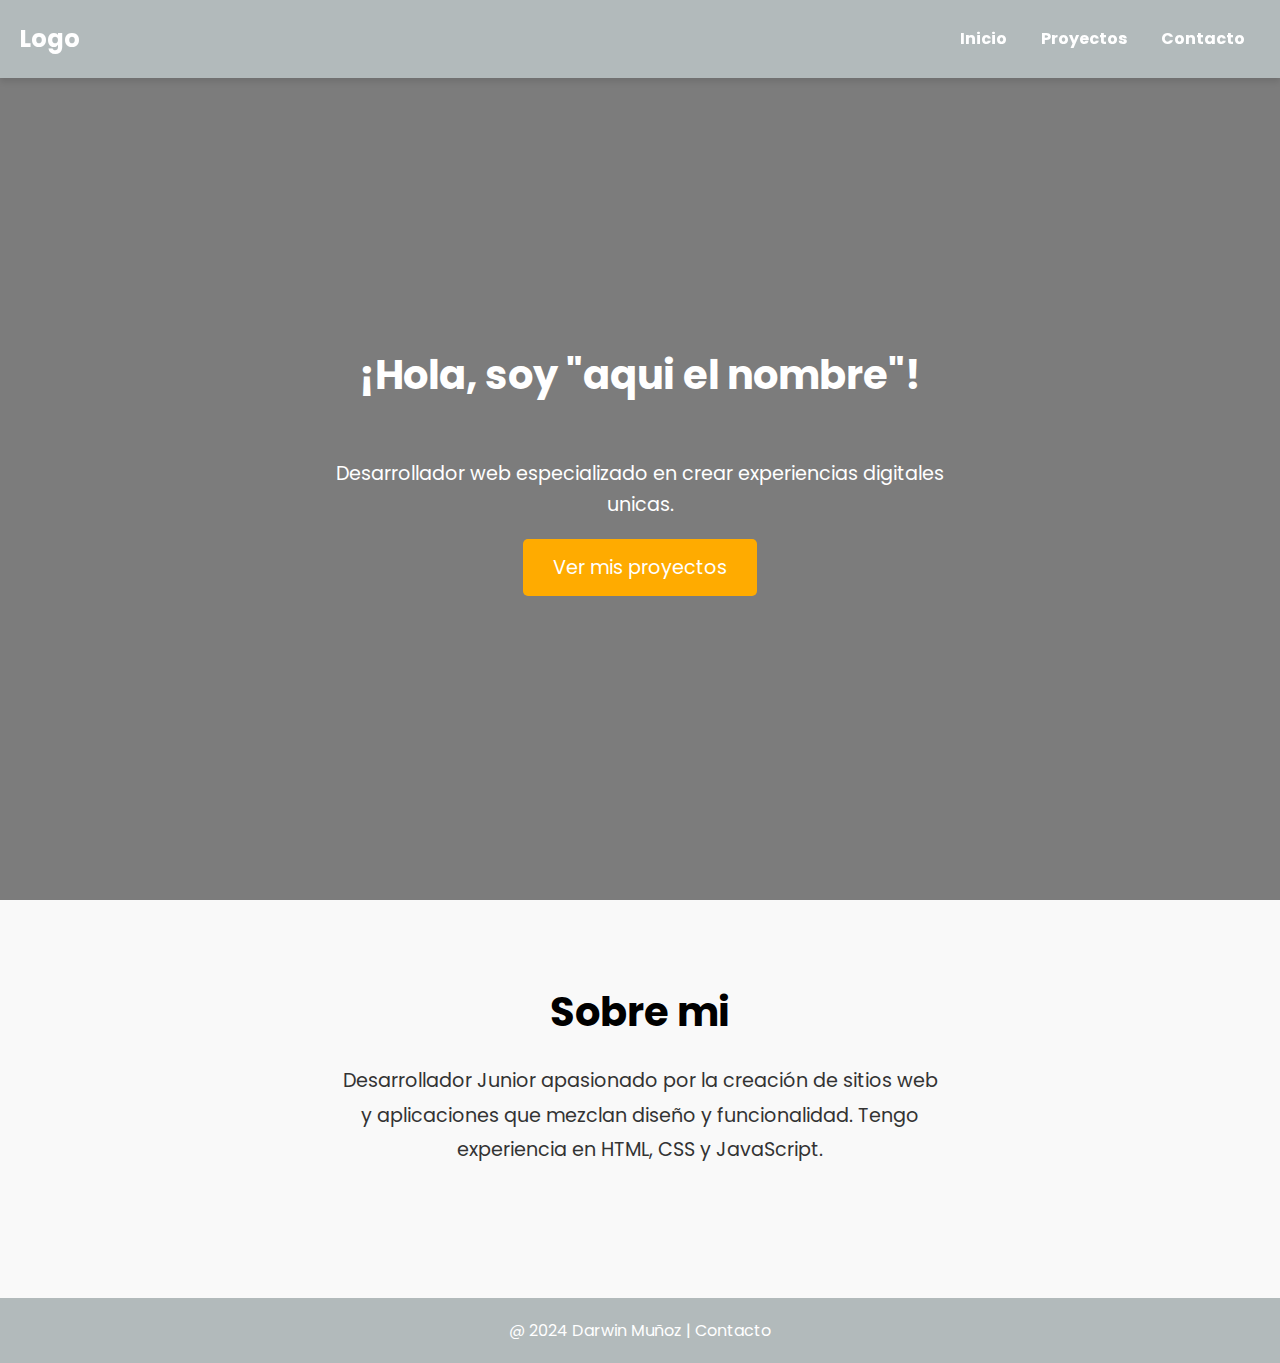
==== index.html @ 52a91326 "subiendo portafolio" ====
<!DOCTYPE html>
<html lang="es">
<head>
    <meta charset="UTF-8">
    <meta name="viewport" content="width=device-width, initial-scale=1.0">
    <link href="https://fonts.googleapis.com/css2?family=Krub:wght@200;400;700&family=Poppins:wght@100;400;700&display=swap" rel="stylesheet">
    <link rel="preload" href="css/normalize.css">
    <link rel="stylesheet" href="css/normalize.css">
    <link rel="stylesheet" href="css/style.css">
    <title>Mi portafolio</title>
</head>
<body>
    <header>
        <nav>
            <div class="logo">Logo</div>
            <ul class="nav-links">
                <li><a href="index.html">Inicio</a></li>
                <li><a href="projects.html">Proyectos</a></li>
                <li><a href="contact.html">Contacto</a></li>
            </ul>
        </nav>
    </header>

    <main>
        <section class="hero">
            <div class="parallax-bg"></div>
            <div class="hero-content">
                <h1>¡Hola, soy "aqui el nombre"!</h1>
                <p>Desarrollador web especializado en crear experiencias digitales unicas.</p>
                <a class="btn" href="projects.html">Ver mis proyectos</a>
            </div>
            
        </section>

        <section class="about">
            <div>
                <h2>Sobre mi</h2>
                <p>Desarrollador Junior apasionado por la creación de sitios web y aplicaciones que mezclan diseño y funcionalidad. Tengo experiencia en HTML, CSS y JavaScript.</p>
            </div>
        </section>
    </main>

    <footer>
        <p>@ 2024 Darwin Muñoz | <a href="mailto: darw.mun@gmail.com">Contacto</a></p>
    </footer>
    
</body>
</html>
---- css/style.css ----
* {
    margin: 0;
    padding: 0;
    box-sizing: border-box;
}

body {
    font-family: 'Poppins', sans-serif;
    background-color: #f9f9f9;
    color: #333;
    line-height: 1.6;
    margin: 0;
}

header {
    background-color: #b2babb;
    padding: 1.25rem;
    position: fixed;
    width: 100%;
    top: 0;
    z-index: 1000;
    box-shadow: 0 4px 6px rgba(0, 0, 0, 0.1);
}

header nav {
    display: flex;
    justify-content: space-between;
    align-items: center;
}

header .logo {
    color: #ffffff;
    font-size: 1.5rem;
    font-weight: bold;
}

header .nav-links {
    color: #ffffff;
    text-decoration: none;
    font-size: 1rem;
    transition: color 0.3s ease;
}

header .nav-links li a:hover {
    color: #ffab00;
}

header ul {
    list-style: none;
    padding: 0;
}

header ul li {
    display: inline;
    margin: 0 0.9375rem; 
}

header ul li a {
    color: #ffffff;
    text-decoration: none;
    font-weight: bold;
}

.burger {
    display: none;
}

.hero {
    height: 100vh;
    background-image: url('../img/parallax-bg.jpg');
    background-position: center;
    background-size: cover;
    display: flex;
    justify-content: center;
    align-items: center;
    text-align: center;
    color: white;
    position: relative;
    z-index: 1;
    padding: 1.25rem;
    
}

.hero::before {
    content: '';
    position: absolute;
    top: 0;
    left: 0;
    right: 0;
    bottom: 0;
    background-color: rgba(0, 0, 0, 0.5);
    z-index: -1;
}

.hero h1 {
    font-size: 3rem;
    margin-bottom: 20px;
}

.hero p {
    font-size: 1.5rem;
    margin-bottom: 40px;
    max-width: 43.75rem;
    margin: 0 auto;
    padding: 2rem;
}

.hero .btn {
    background-color: #ffab00;
    color: white;
    padding: 15px 30px;
    margin: 0 auto;
    font-size: 1.2rem;
    border: none;
    border-radius: 5px;
    cursor: pointer;
    transition: background-color 0.3s ease, transform 0.3s ease;
    text-decoration: none;
}

.hero .btn:hover {
    background-color: #ff8f00;
    transform: translateY(-3px);
}


.about {
    padding: 80px 20px;
    max-width: 75rem;
    margin: 0 auto;
    display: flex;
    justify-content: space-between;
    align-items: center;
    gap: 50px;
    flex-wrap: wrap;
    
}

.about img {
    max-width: 300px;
    border-radius: 50%;
    box-shadow: 0 4px 8px rgba(0, 0, 0, 0.2);
}

.about div {
    max-width: 37.5rem
}

.about h2 {
    font-size: 2.5rem;
    color: #000000;
    margin-bottom: 1.25rem;
}
.about p {
    font-size: 1.2rem;
    line-height: 1.8;
}

footer {
    background-color: #b2babb;
    color: white;
    text-align: center;
    padding: 20px;
    margin-top: 50px;
    position: relative;
}

footer p {
    margin: 0;
}

footer a {
    color: white;
    text-decoration: none;
}

footer a:hover {
    color: #ff8f00;
}

#scrollTopBtn {
    display: none;
    position: fixed;
    bottom: 2rem;
    right: 2rem;
    background-color: #ffab00;
    color: white;
    padding: 1rem;
    border: none;
    border-radius: 50%;
    cursor: pointer;
    z-index: 1000;
    transition: background-color 0.3 ease;
}

#scrollTopBtn:hover {
    background-color: #ff8f00;
}

@media (min-width: 768px) {
    .hero h1 {
        font-size: 2.5rem;
    }

    .hero p {
        font-size: 1.2rem;
    }

    .about {
        flex-direction: column;
        text-align: center;
    }

    .about img {
        margin-bottom: 30px;
    }
}
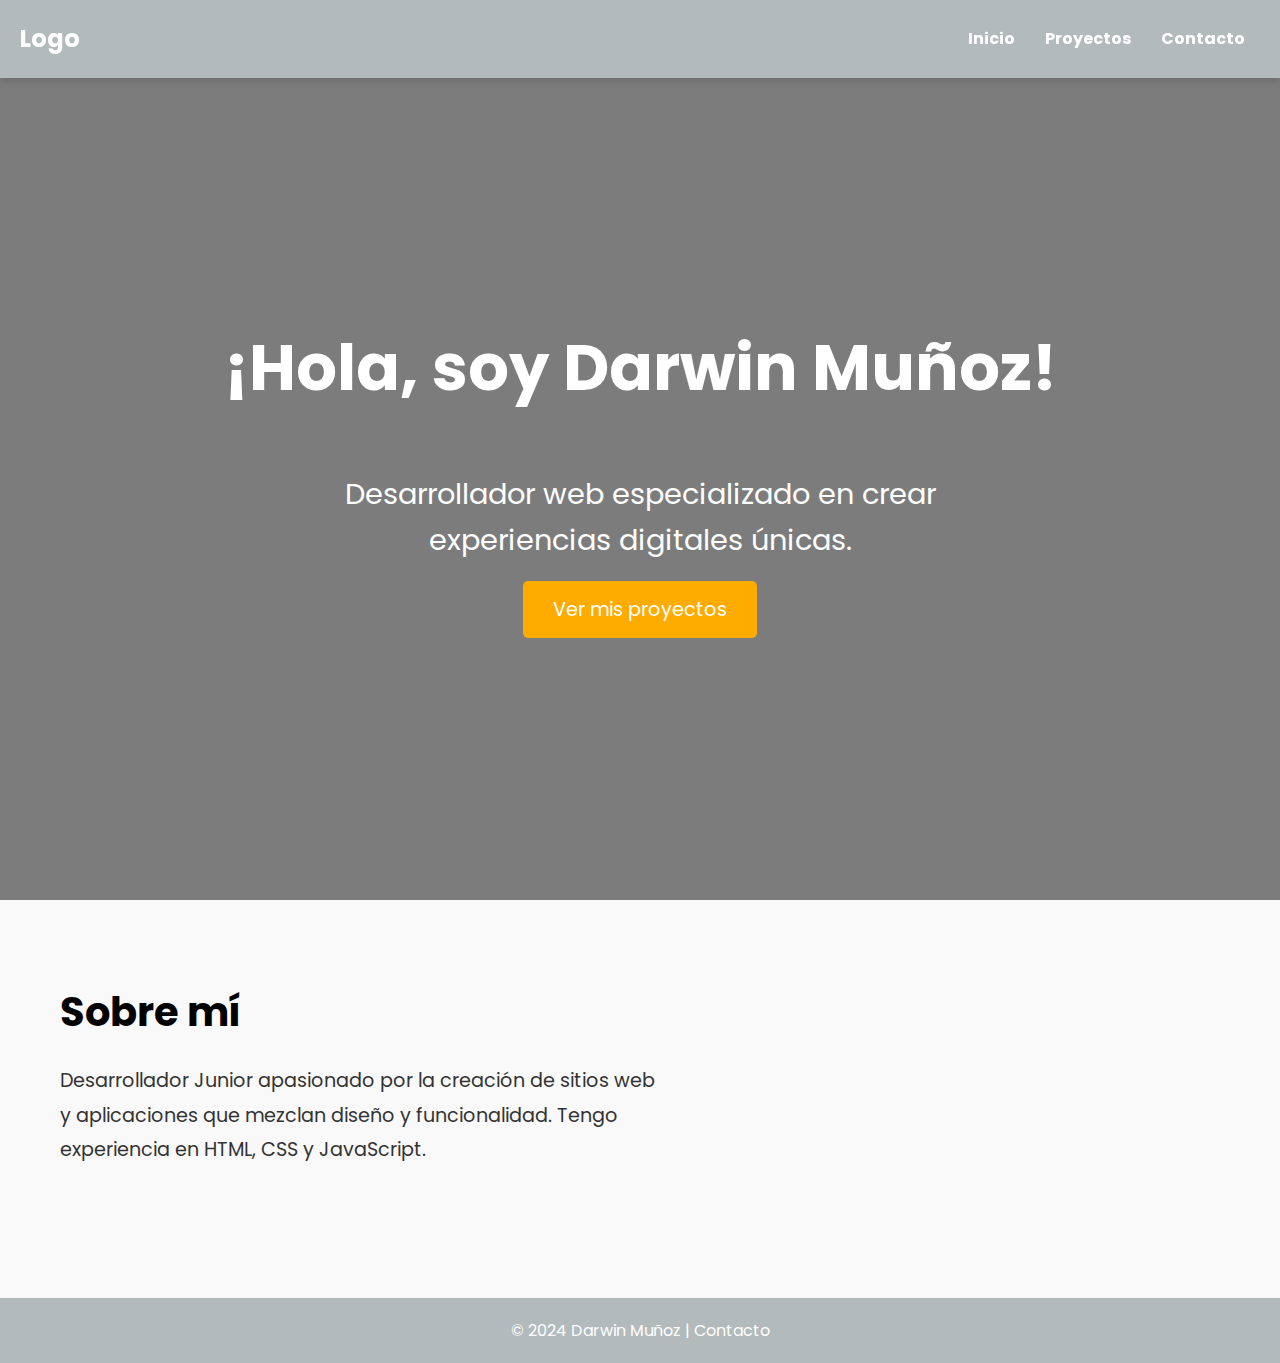
==== commit 16a95f9f: "mejoras" ====
--- a/index.html
+++ b/index.html
@@ -3,16 +3,22 @@
 <head>
     <meta charset="UTF-8">
     <meta name="viewport" content="width=device-width, initial-scale=1.0">
+    <meta name="description" content="Portafolio de Darwin Muñoz, desarrollador web junior especializado en HTML, CSS y JavaScript. Descubre mis proyectos y contacta conmigo.">
     <link href="https://fonts.googleapis.com/css2?family=Krub:wght@200;400;700&family=Poppins:wght@100;400;700&display=swap" rel="stylesheet">
-    <link rel="preload" href="css/normalize.css">
+    <link rel="preload" href="css/normalize.css" as="style">
     <link rel="stylesheet" href="css/normalize.css">
     <link rel="stylesheet" href="css/style.css">
-    <title>Mi portafolio</title>
+    <title>Mi Portafolio</title>
 </head>
 <body>
     <header>
         <nav>
             <div class="logo">Logo</div>
+            <div class="burger" aria-label="Menú de navegación" aria-expanded="false" role="button" tabindex="0">
+                <span></span>
+                <span></span>
+                <span></span>
+            </div>
             <ul class="nav-links">
                 <li><a href="index.html">Inicio</a></li>
                 <li><a href="projects.html">Proyectos</a></li>
@@ -23,10 +29,10 @@
 
     <main>
         <section class="hero">
-            <div class="parallax-bg"></div>
+            <div class="parallax-bg" aria-hidden="true"></div>
             <div class="hero-content">
-                <h1>¡Hola, soy "aqui el nombre"!</h1>
-                <p>Desarrollador web especializado en crear experiencias digitales unicas.</p>
+                <h1>¡Hola, soy Darwin Muñoz!</h1>
+                <p>Desarrollador web especializado en crear experiencias digitales únicas.</p>
                 <a class="btn" href="projects.html">Ver mis proyectos</a>
             </div>
             
@@ -34,15 +40,18 @@
 
         <section class="about">
             <div>
-                <h2>Sobre mi</h2>
+                <h2>Sobre mí</h2>
                 <p>Desarrollador Junior apasionado por la creación de sitios web y aplicaciones que mezclan diseño y funcionalidad. Tengo experiencia en HTML, CSS y JavaScript.</p>
             </div>
         </section>
     </main>
 
+    <button id="scrollTopBtn" aria-label="Volver arriba">↑</button>
+
     <footer>
-        <p>@ 2024 Darwin Muñoz | <a href="mailto: darw.mun@gmail.com">Contacto</a></p>
+        <p>© 2024 Darwin Muñoz | <a href="mailto:darw.mun@gmail.com">Contacto</a></p>
     </footer>
-    
+
+    <script src="script.js" defer></script>
 </body>
-</html>+</html>
--- a/css/style.css
+++ b/css/style.css
@@ -1,9 +1,11 @@
+/* Reset y Box-sizing */
 * {
     margin: 0;
     padding: 0;
     box-sizing: border-box;
 }
 
+/* Fuentes y Colores Básicos */
 body {
     font-family: 'Poppins', sans-serif;
     background-color: #f9f9f9;
@@ -12,6 +14,7 @@
     margin: 0;
 }
 
+/* Header y Navegación */
 header {
     background-color: #b2babb;
     padding: 1.25rem;
@@ -35,36 +38,74 @@
 }
 
 header .nav-links {
-    color: #ffffff;
-    text-decoration: none;
-    font-size: 1rem;
-    transition: color 0.3s ease;
-}
-
-header .nav-links li a:hover {
-    color: #ffab00;
-}
-
-header ul {
     list-style: none;
-    padding: 0;
-}
-
-header ul li {
-    display: inline;
-    margin: 0 0.9375rem; 
-}
-
-header ul li a {
+    display: flex;
+    margin: 0;
+    margin-left: auto;
+    transition: max-height 0.3s ease;
+}
+
+header .nav-links li {
+    margin: 0 0.9375rem;
+}
+
+header .nav-links li a {
     color: #ffffff;
     text-decoration: none;
     font-weight: bold;
-}
-
+    transition: color 0.3s ease;
+}
+
+header .nav-links li a:hover {
+    color: #ffab00;
+}
+
+/* Ícono de Hamburguesa */
 .burger {
     display: none;
-}
-
+    flex-direction: column;
+    cursor: pointer;
+    width: 30px;
+    height: 25px;
+    justify-content: space-between;
+}
+
+.burger span {
+    display: block;
+    height: 4px;
+    background: #ffffff;
+    border-radius: 2px;
+    transition: all 0.3s ease;
+}
+
+.nav-links.active {
+    display: flex;
+    flex-direction: column;
+    background-color: #b2babb;
+    position: absolute;
+    top: 100%;
+    right: 0;
+    width: 100%;
+    text-align: center;
+}
+
+@media (max-width: 768px) {
+    .burger {
+        display: flex;
+    }
+
+    .nav-links {
+        display: none;
+        flex-direction: column;
+        width: 100%;
+    }
+
+    header .nav-links li {
+        margin: 1rem 0;
+    }
+}
+
+/* Hero Section */
 .hero {
     height: 100vh;
     background-image: url('../img/parallax-bg.jpg');
@@ -78,7 +119,6 @@
     position: relative;
     z-index: 1;
     padding: 1.25rem;
-    
 }
 
 .hero::before {
@@ -123,7 +163,7 @@
     transform: translateY(-3px);
 }
 
-
+/* About Section */
 .about {
     padding: 80px 20px;
     max-width: 75rem;
@@ -133,7 +173,6 @@
     align-items: center;
     gap: 50px;
     flex-wrap: wrap;
-    
 }
 
 .about img {
@@ -143,7 +182,7 @@
 }
 
 .about div {
-    max-width: 37.5rem
+    max-width: 37.5rem;
 }
 
 .about h2 {
@@ -151,11 +190,13 @@
     color: #000000;
     margin-bottom: 1.25rem;
 }
+
 .about p {
     font-size: 1.2rem;
     line-height: 1.8;
 }
 
+/* Footer */
 footer {
     background-color: #b2babb;
     color: white;
@@ -178,6 +219,7 @@
     color: #ff8f00;
 }
 
+/* Botón "Volver arriba" */
 #scrollTopBtn {
     display: none;
     position: fixed;
@@ -190,28 +232,37 @@
     border-radius: 50%;
     cursor: pointer;
     z-index: 1000;
-    transition: background-color 0.3 ease;
+    transition: opacity 0.3s ease, visibility 0.3s ease;
+    opacity: 0;
+    visibility: hidden;
+}
+
+#scrollTopBtn.show {
+    display: block;
+    opacity: 1;
+    visibility: visible;
 }
 
 #scrollTopBtn:hover {
     background-color: #ff8f00;
 }
 
-@media (min-width: 768px) {
+/* Media Queries Adicionales */
+@media (min-width: 1024px) {
     .hero h1 {
-        font-size: 2.5rem;
+        font-size: 4rem;
     }
 
     .hero p {
-        font-size: 1.2rem;
+        font-size: 1.8rem;
     }
 
     .about {
-        flex-direction: column;
-        text-align: center;
+        flex-direction: row;
+        text-align: left;
     }
 
     .about img {
-        margin-bottom: 30px;
-    }
-}
+        margin-bottom: 0;
+    }
+}
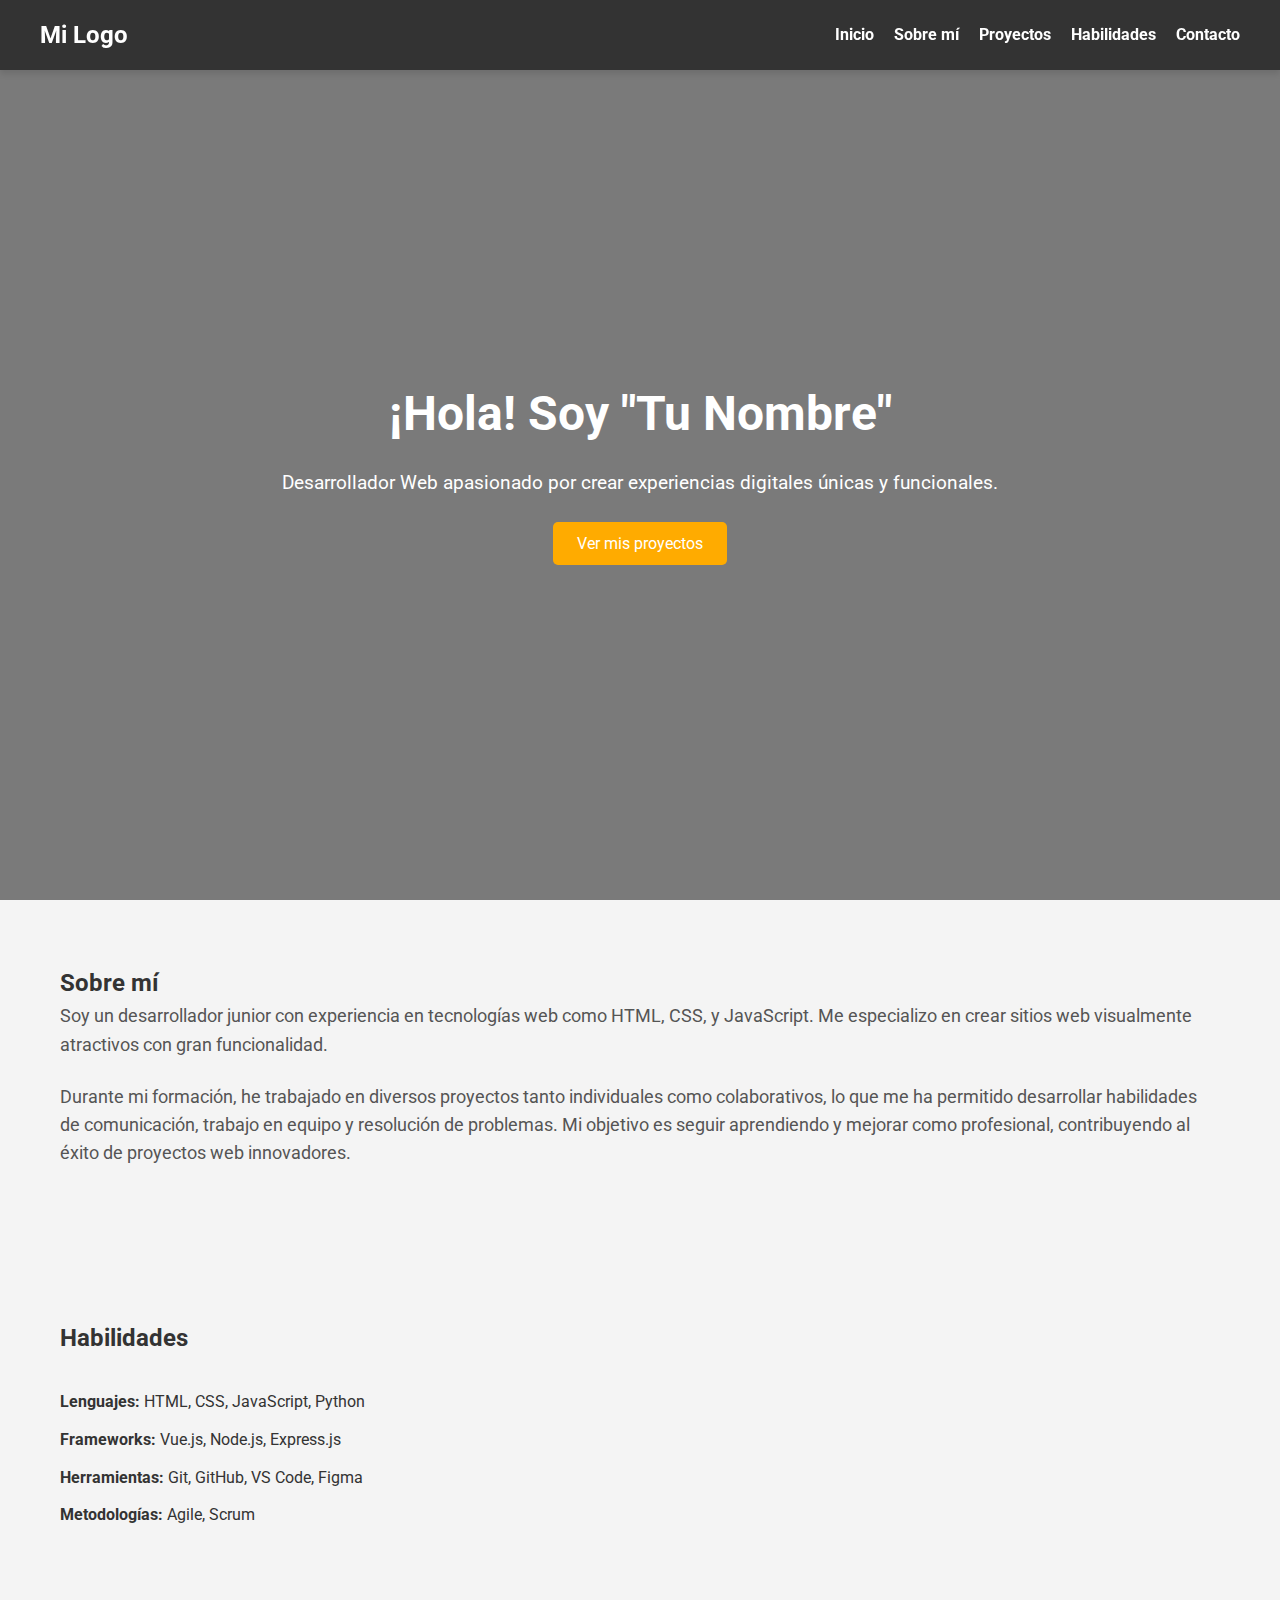
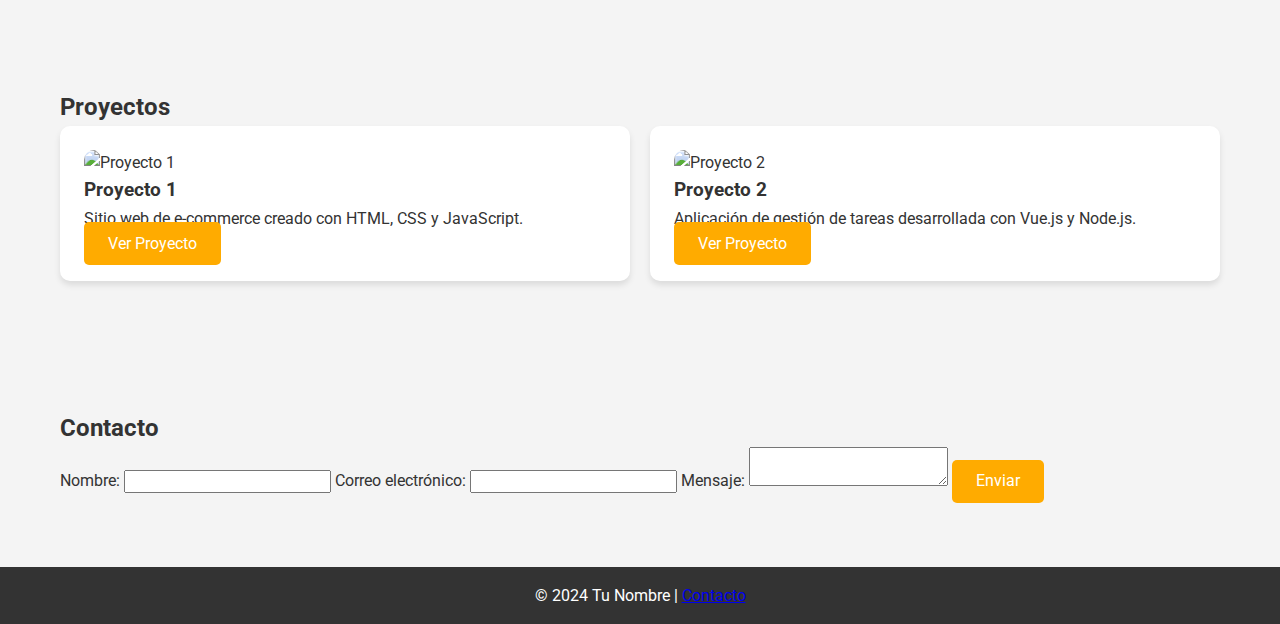
==== commit aa2de99f: "mejoras" ====
--- a/index.html
+++ b/index.html
@@ -3,55 +3,100 @@
 <head>
     <meta charset="UTF-8">
     <meta name="viewport" content="width=device-width, initial-scale=1.0">
-    <meta name="description" content="Portafolio de Darwin Muñoz, desarrollador web junior especializado en HTML, CSS y JavaScript. Descubre mis proyectos y contacta conmigo.">
-    <link href="https://fonts.googleapis.com/css2?family=Krub:wght@200;400;700&family=Poppins:wght@100;400;700&display=swap" rel="stylesheet">
-    <link rel="preload" href="css/normalize.css" as="style">
+    <title>Mi Portafolio</title>
+    <link href="https://fonts.googleapis.com/css2?family=Roboto:wght@400;700&family=Montserrat:wght@300;700&display=swap" rel="stylesheet">
     <link rel="stylesheet" href="css/normalize.css">
     <link rel="stylesheet" href="css/style.css">
-    <title>Mi Portafolio</title>
 </head>
 <body>
     <header>
         <nav>
-            <div class="logo">Logo</div>
-            <div class="burger" aria-label="Menú de navegación" aria-expanded="false" role="button" tabindex="0">
-                <span></span>
-                <span></span>
-                <span></span>
+            <div class="logo">Mi Logo</div>
+            <div class="burger" id="burger">
+                <span></span><span></span><span></span>
             </div>
-            <ul class="nav-links">
-                <li><a href="index.html">Inicio</a></li>
-                <li><a href="projects.html">Proyectos</a></li>
-                <li><a href="contact.html">Contacto</a></li>
+            <ul class="nav-links" id="nav-links">
+                <li><a href="#home">Inicio</a></li>
+                <li><a href="#about">Sobre mí</a></li>
+                <li><a href="#projects">Proyectos</a></li>
+                <li><a href="#skills">Habilidades</a></li>
+                <li><a href="#contact">Contacto</a></li>
             </ul>
         </nav>
     </header>
 
     <main>
-        <section class="hero">
-            <div class="parallax-bg" aria-hidden="true"></div>
+        <section class="hero" id="home">
             <div class="hero-content">
-                <h1>¡Hola, soy Darwin Muñoz!</h1>
-                <p>Desarrollador web especializado en crear experiencias digitales únicas.</p>
-                <a class="btn" href="projects.html">Ver mis proyectos</a>
+                <h1>¡Hola! Soy "Tu Nombre"</h1>
+                <p>Desarrollador Web apasionado por crear experiencias digitales únicas y funcionales.</p>
+                <a class="btn" href="#projects">Ver mis proyectos</a>
             </div>
-            
         </section>
 
-        <section class="about">
-            <div>
+        <section class="about" id="about">
+            <div class="container">
                 <h2>Sobre mí</h2>
-                <p>Desarrollador Junior apasionado por la creación de sitios web y aplicaciones que mezclan diseño y funcionalidad. Tengo experiencia en HTML, CSS y JavaScript.</p>
+                <p>Soy un desarrollador junior con experiencia en tecnologías web como HTML, CSS, y JavaScript. Me especializo en crear sitios web visualmente atractivos con gran funcionalidad.</p>
+                <p>Durante mi formación, he trabajado en diversos proyectos tanto individuales como colaborativos, lo que me ha permitido desarrollar habilidades de comunicación, trabajo en equipo y resolución de problemas. Mi objetivo es seguir aprendiendo y mejorar como profesional, contribuyendo al éxito de proyectos web innovadores.</p>
+            </div>
+        </section>
+
+        <section class="skills" id="skills">
+            <div class="container">
+                <h2>Habilidades</h2>
+                <ul class="skills-list">
+                    <li><strong>Lenguajes:</strong> HTML, CSS, JavaScript, Python</li>
+                    <li><strong>Frameworks:</strong> Vue.js, Node.js, Express.js</li>
+                    <li><strong>Herramientas:</strong> Git, GitHub, VS Code, Figma</li>
+                    <li><strong>Metodologías:</strong> Agile, Scrum</li>
+                </ul>
+            </div>
+        </section>
+
+        <section class="projects" id="projects">
+            <div class="container">
+                <h2>Proyectos</h2>
+                <div class="project-grid">
+                    <div class="project-card">
+                        <img src="img/proyecto1.jpg" alt="Proyecto 1">
+                        <h3>Proyecto 1</h3>
+                        <p>Sitio web de e-commerce creado con HTML, CSS y JavaScript.</p>
+                        <a href="#" class="btn">Ver Proyecto</a>
+                    </div>
+                    <div class="project-card">
+                        <img src="img/proyecto2.jpg" alt="Proyecto 2">
+                        <h3>Proyecto 2</h3>
+                        <p>Aplicación de gestión de tareas desarrollada con Vue.js y Node.js.</p>
+                        <a href="#" class="btn">Ver Proyecto</a>
+                    </div>
+                </div>
+            </div>
+        </section>
+
+        <section class="contact" id="contact">
+            <div class="container">
+                <h2>Contacto</h2>
+                <form id="contactForm">
+                    <label for="name">Nombre:</label>
+                    <input type="text" id="name" name="name" required>
+
+                    <label for="email">Correo electrónico:</label>
+                    <input type="email" id="email" name="email" required>
+
+                    <label for="message">Mensaje:</label>
+                    <textarea id="message" name="message" required></textarea>
+
+                    <button type="submit" class="btn">Enviar</button>
+                </form>
             </div>
         </section>
     </main>
 
-    <button id="scrollTopBtn" aria-label="Volver arriba">↑</button>
-
     <footer>
-        <p>© 2024 Darwin Muñoz | <a href="mailto:darw.mun@gmail.com">Contacto</a></p>
+        <p>© 2024 Tu Nombre | <a href="mailto:correo@ejemplo.com">Contacto</a></p>
     </footer>
 
-    <script src="script.js" defer></script>
+    <script src="js/script.js"></script>
 </body>
 </html>
--- a/css/style.css
+++ b/css/style.css
@@ -1,23 +1,22 @@
-/* Reset y Box-sizing */
+/* General */
 * {
     margin: 0;
     padding: 0;
     box-sizing: border-box;
 }
 
-/* Fuentes y Colores Básicos */
 body {
-    font-family: 'Poppins', sans-serif;
-    background-color: #f9f9f9;
+    font-family: 'Roboto', sans-serif;
     color: #333;
+    background-color: #f4f4f4;
     line-height: 1.6;
-    margin: 0;
-}
-
-/* Header y Navegación */
+}
+
+/* Header */
 header {
-    background-color: #b2babb;
-    padding: 1.25rem;
+    background-color: #333;
+    color: #fff;
+    padding: 1rem;
     position: fixed;
     width: 100%;
     top: 0;
@@ -25,100 +24,62 @@
     box-shadow: 0 4px 6px rgba(0, 0, 0, 0.1);
 }
 
-header nav {
+nav {
     display: flex;
     justify-content: space-between;
     align-items: center;
-}
-
-header .logo {
-    color: #ffffff;
+    max-width: 1200px;
+    margin: 0 auto;
+}
+
+.logo {
     font-size: 1.5rem;
     font-weight: bold;
 }
 
-header .nav-links {
+.nav-links {
+    display: flex;
     list-style: none;
-    display: flex;
-    margin: 0;
-    margin-left: auto;
-    transition: max-height 0.3s ease;
-}
-
-header .nav-links li {
-    margin: 0 0.9375rem;
-}
-
-header .nav-links li a {
-    color: #ffffff;
+    gap: 20px;
+}
+
+.nav-links li a {
+    color: #fff;
     text-decoration: none;
     font-weight: bold;
     transition: color 0.3s ease;
 }
 
-header .nav-links li a:hover {
+.nav-links li a:hover {
     color: #ffab00;
 }
 
-/* Ícono de Hamburguesa */
 .burger {
     display: none;
+    cursor: pointer;
     flex-direction: column;
-    cursor: pointer;
-    width: 30px;
-    height: 25px;
-    justify-content: space-between;
+    gap: 5px;
 }
 
 .burger span {
     display: block;
-    height: 4px;
-    background: #ffffff;
-    border-radius: 2px;
-    transition: all 0.3s ease;
-}
-
-.nav-links.active {
+    height: 3px;
+    width: 25px;
+    background-color: #fff;
+}
+
+/* Hero */
+.hero {
+    background-image: url('../img/hero-bg.jpg');
+    background-size: cover;
+    background-position: center;
+    height: 100vh;
     display: flex;
-    flex-direction: column;
-    background-color: #b2babb;
-    position: absolute;
-    top: 100%;
-    right: 0;
-    width: 100%;
+    align-items: center;
+    justify-content: center;
+    color: #fff;
     text-align: center;
-}
-
-@media (max-width: 768px) {
-    .burger {
-        display: flex;
-    }
-
-    .nav-links {
-        display: none;
-        flex-direction: column;
-        width: 100%;
-    }
-
-    header .nav-links li {
-        margin: 1rem 0;
-    }
-}
-
-/* Hero Section */
-.hero {
-    height: 100vh;
-    background-image: url('../img/parallax-bg.jpg');
-    background-position: center;
-    background-size: cover;
-    display: flex;
-    justify-content: center;
-    align-items: center;
-    text-align: center;
-    color: white;
     position: relative;
-    z-index: 1;
-    padding: 1.25rem;
 }
 
 .hero::before {
@@ -128,141 +89,133 @@
     left: 0;
     right: 0;
     bottom: 0;
-    background-color: rgba(0, 0, 0, 0.5);
-    z-index: -1;
+    background: rgba(0, 0, 0, 0.5);
+}
+
+.hero-content {
+    z-index: 1;
 }
 
 .hero h1 {
     font-size: 3rem;
-    margin-bottom: 20px;
+    margin-bottom: 1rem;
 }
 
 .hero p {
-    font-size: 1.5rem;
-    margin-bottom: 40px;
-    max-width: 43.75rem;
-    margin: 0 auto;
-    padding: 2rem;
-}
-
-.hero .btn {
+    font-size: 1.2rem;
+    margin-bottom: 2rem;
+}
+
+.btn {
+    padding: 0.75rem 1.5rem;
     background-color: #ffab00;
-    color: white;
-    padding: 15px 30px;
-    margin: 0 auto;
-    font-size: 1.2rem;
+    color: #fff;
     border: none;
     border-radius: 5px;
     cursor: pointer;
+    text-decoration: none;
     transition: background-color 0.3s ease, transform 0.3s ease;
-    text-decoration: none;
-}
-
-.hero .btn:hover {
+}
+
+.btn:hover {
     background-color: #ff8f00;
     transform: translateY(-3px);
 }
 
 /* About Section */
-.about {
-    padding: 80px 20px;
-    max-width: 75rem;
+.about, .projects, .skills, .contact {
+    padding: 4rem 0;
+}
+
+.container {
+    max-width: 1200px;
     margin: 0 auto;
-    display: flex;
-    justify-content: space-between;
-    align-items: center;
-    gap: 50px;
-    flex-wrap: wrap;
-}
-
-.about img {
-    max-width: 300px;
-    border-radius: 50%;
-    box-shadow: 0 4px 8px rgba(0, 0, 0, 0.2);
-}
-
-.about div {
-    max-width: 37.5rem;
-}
-
-.about h2 {
-    font-size: 2.5rem;
-    color: #000000;
-    margin-bottom: 1.25rem;
+    padding: 0 20px;
 }
 
 .about p {
-    font-size: 1.2rem;
-    line-height: 1.8;
+    margin-bottom: 1.5rem;
+    font-size: 1.1rem;
+    color: #555;
+}
+
+/* Skills Section */
+.skills-list {
+    list-style: none;
+    margin: 2rem 0;
+}
+
+.skills-list li {
+    margin-bottom: 0.75rem;
+}
+
+/* Projects */
+.project-grid {
+    display: grid;
+    grid-template-columns: repeat(auto-fit, minmax(300px, 1fr));
+    gap: 20px;
+}
+
+.project-card {
+    background-color: #fff;
+    padding: 1.5rem;
+    border-radius: 10px;
+    box-shadow: 0 4px 6px rgba(0, 0, 0, 0.1);
+    transition: transform 0.3s ease;
+}
+
+.project-card:hover {
+    transform: translateY(-5px);
+}
+
+.project-card img {
+    width: 100%;
+    border-radius: 10px;
 }
 
 /* Footer */
 footer {
-    background-color: #b2babb;
-    color: white;
+    background-color: #333;
+    color: #fff;
     text-align: center;
-    padding: 20px;
-    margin-top: 50px;
-    position: relative;
-}
-
-footer p {
-    margin: 0;
-}
-
-footer a {
-    color: white;
-    text-decoration: none;
-}
-
-footer a:hover {
-    color: #ff8f00;
-}
-
-/* Botón "Volver arriba" */
-#scrollTopBtn {
-    display: none;
-    position: fixed;
-    bottom: 2rem;
-    right: 2rem;
-    background-color: #ffab00;
-    color: white;
     padding: 1rem;
-    border: none;
-    border-radius: 50%;
-    cursor: pointer;
-    z-index: 1000;
-    transition: opacity 0.3s ease, visibility 0.3s ease;
-    opacity: 0;
-    visibility: hidden;
-}
-
-#scrollTopBtn.show {
-    display: block;
-    opacity: 1;
-    visibility: visible;
-}
-
-#scrollTopBtn:hover {
-    background-color: #ff8f00;
-}
-
-/* Media Queries Adicionales */
-@media (min-width: 1024px) {
+}
+
+@media (max-width: 768px) {
+    .burger {
+        display: flex;
+    }
+
+    .nav-links {
+        display: none;
+        flex-direction: column;
+        background-color: #333;
+        position: absolute;
+        top: 100%;
+        right: 0;
+        width: 100%;
+        text-align: center;
+        z-index: 999;
+    }
+
+    .nav-links.active {
+        display: flex;
+    }
+
     .hero h1 {
-        font-size: 4rem;
+        font-size: 2.5rem;
     }
 
     .hero p {
-        font-size: 1.8rem;
-    }
-
-    .about {
-        flex-direction: row;
-        text-align: left;
-    }
-
-    .about img {
-        margin-bottom: 0;
-    }
-}
+        font-size: 1rem;
+    }
+
+    .project-grid {
+        grid-template-columns: 1fr;
+    }
+
+    .project-card {
+        margin-bottom: 2rem;
+    }
+}
+
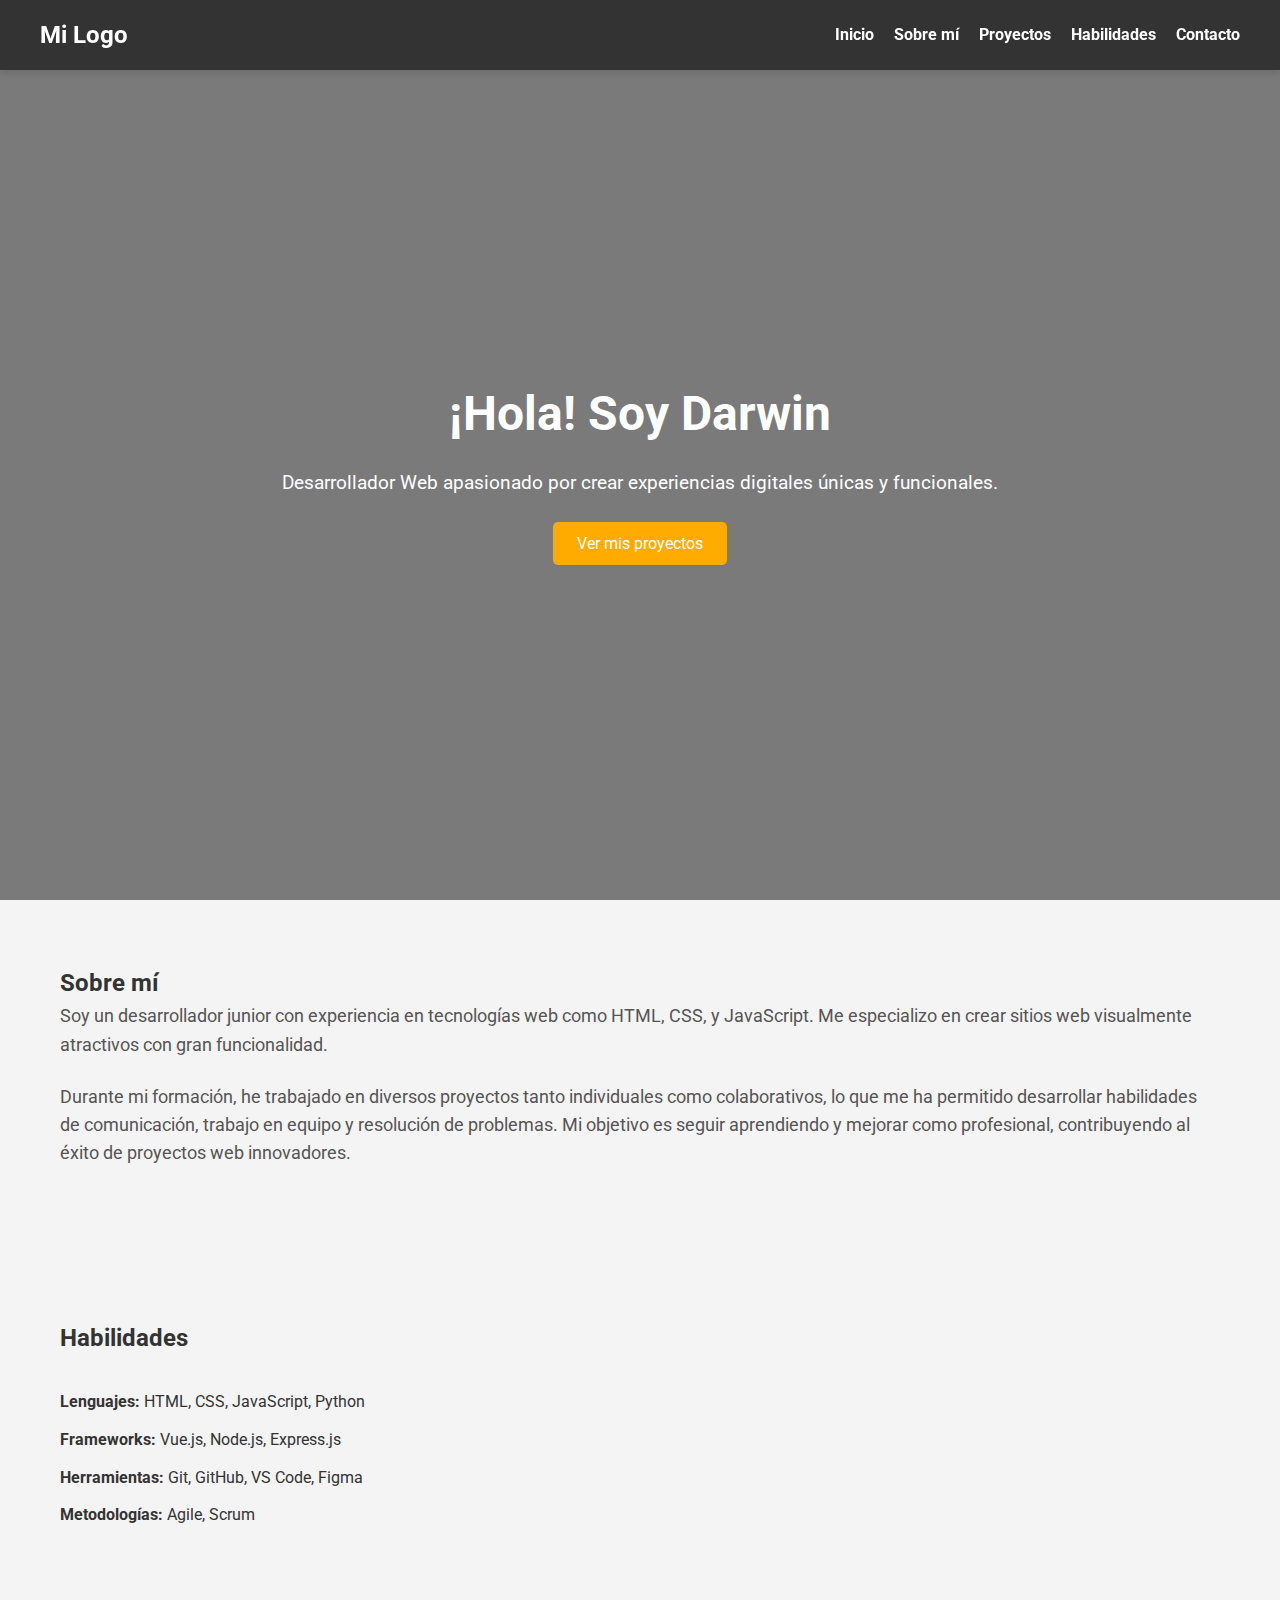
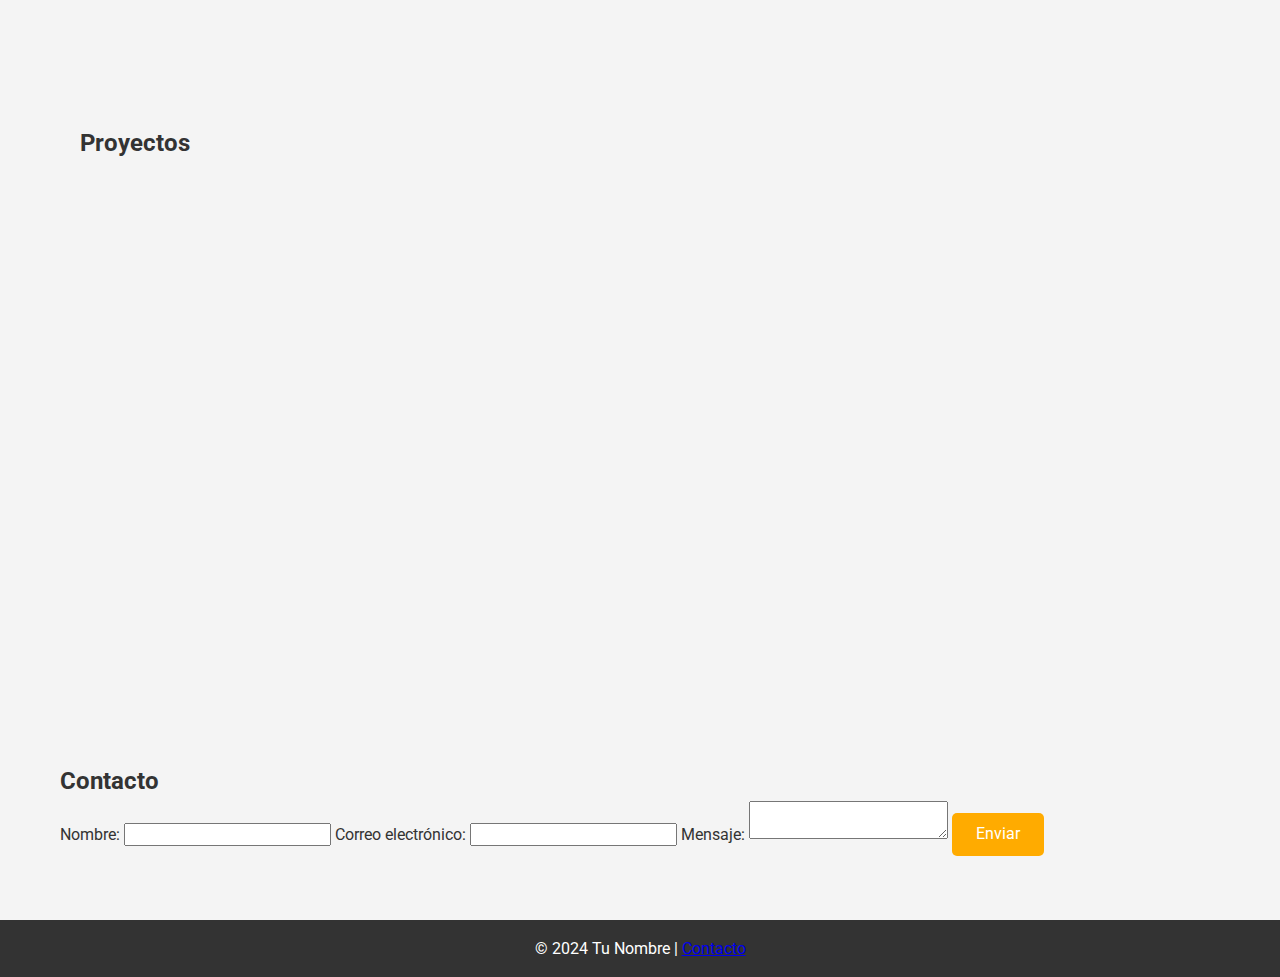
==== commit 7dbf1db7: "Primera mejora" ====
--- a/index.html
+++ b/index.html
@@ -28,13 +28,14 @@
     <main>
         <section class="hero" id="home">
             <div class="hero-content">
-                <h1>¡Hola! Soy "Tu Nombre"</h1>
+                <h1>¡Hola! Soy Darwin</h1>
                 <p>Desarrollador Web apasionado por crear experiencias digitales únicas y funcionales.</p>
                 <a class="btn" href="#projects">Ver mis proyectos</a>
             </div>
         </section>
 
         <section class="about" id="about">
+            
             <div class="container">
                 <h2>Sobre mí</h2>
                 <p>Soy un desarrollador junior con experiencia en tecnologías web como HTML, CSS, y JavaScript. Me especializo en crear sitios web visualmente atractivos con gran funcionalidad.</p>
@@ -55,22 +56,29 @@
         </section>
 
         <section class="projects" id="projects">
+
             <div class="container">
                 <h2>Proyectos</h2>
                 <div class="project-grid">
-                    <div class="project-card">
-                        <img src="img/proyecto1.jpg" alt="Proyecto 1">
-                        <h3>Proyecto 1</h3>
-                        <p>Sitio web de e-commerce creado con HTML, CSS y JavaScript.</p>
-                        <a href="#" class="btn">Ver Proyecto</a>
+                    <!-- Proyecto 1 -->
+                    <div class="project-card animate-on-scroll">
+                        <img src="img/proyecto1-imagen.webp" alt="Captura del sitio web de e-commerce de una tienda de ropa" loading="lazy">
+                        <h2>Proyecto 1</h2>
+                        <p>Descripción del Proyecto 1: Un sitio web de e-commerce de una tienda de ropa.</p>
+                        <video controls loading="lazy">
+                            <source src="videos/proyecto1-demo.mp4" type="video/mp4">
+                            Tu navegador no soporta el video.
+                        </video>
+                        <a href="https://github.com/tu-repo" class="btn">Ver en GitHub</a>
                     </div>
-                    <div class="project-card">
-                        <img src="img/proyecto2.jpg" alt="Proyecto 2">
-                        <h3>Proyecto 2</h3>
-                        <p>Aplicación de gestión de tareas desarrollada con Vue.js y Node.js.</p>
-                        <a href="#" class="btn">Ver Proyecto</a>
+    
+                    <!-- Proyecto 2 -->
+                    <div class="project-card animate-on-scroll">
+                        <img src="img/proyecto2-imagen.jpg" alt="Captura de la aplicación de gestión de tareas usando Vue.js y Node.js" loading="lazy">
+                        <h2>Proyecto 2</h2>
+                        <p>Descripción del Proyecto 2: Una aplicación de gestión de tareas usando Vue.js y Node.js.</p>
+                        <a href="https://github.com/tu-repo" class="btn">Ver en GitHub</a>
                     </div>
-                </div>
             </div>
         </section>
 
--- a/css/style.css
+++ b/css/style.css
@@ -150,27 +150,83 @@
 }
 
 /* Projects */
+.projects {
+    padding: 100px 20px; /* Ajustado por el header fijo */
+    max-width: 1200px;
+    margin: 0 auto;
+}
+
+.projects h1 {
+    text-align: center;
+    font-size: 2.5rem;
+    color: #333;
+    margin-bottom: 50px;
+}
+
 .project-grid {
     display: grid;
     grid-template-columns: repeat(auto-fit, minmax(300px, 1fr));
-    gap: 20px;
+    gap: 30px;
 }
 
 .project-card {
-    background-color: #fff;
-    padding: 1.5rem;
+    background-color: white;
     border-radius: 10px;
     box-shadow: 0 4px 6px rgba(0, 0, 0, 0.1);
-    transition: transform 0.3s ease;
-}
-
-.project-card:hover {
-    transform: translateY(-5px);
+    padding: 20px;
+    overflow: hidden;
+    transition: transform 0.3s ease, box-shadow 0.3s ease;
+    transform: translateY(30px);
+    opacity: 0;
+    transition: transform 0.3s ease, opacity 0.3s ease;
+}
+
+.project-card.show {
+    opacity: 1;
+    transform: translateY(0);
 }
 
 .project-card img {
+    max-width: 100%;
+    border-radius: 10px;
+    margin-bottom: 20px;
+}
+
+.project-card h2 {
+    font-size: 1.8rem;
+    color: #333;
+    margin-bottom: 10px;
+}
+
+.project-card p {
+    font-size: 1rem;
+    margin-bottom: 20px;
+}
+
+.project-card video {
     width: 100%;
     border-radius: 10px;
+    margin-bottom: 20px;
+}
+
+.project-card .btn {
+    background-color: #ff8f00;
+    color: white;
+    padding: 10px 20px;
+    text-decoration: none;
+    border-radius: 5px;
+    display: inline-block;
+    font-size: 1rem;
+    transition: background-color 0.3s ease, transform 0.3s ease;
+}
+
+.project-card .btn:hover {
+    background-color: #3700b3;
+    transform: translateY(-3px);
+}
+
+.project-card:hover {
+    transform: scale(1.05);
 }
 
 /* Footer */
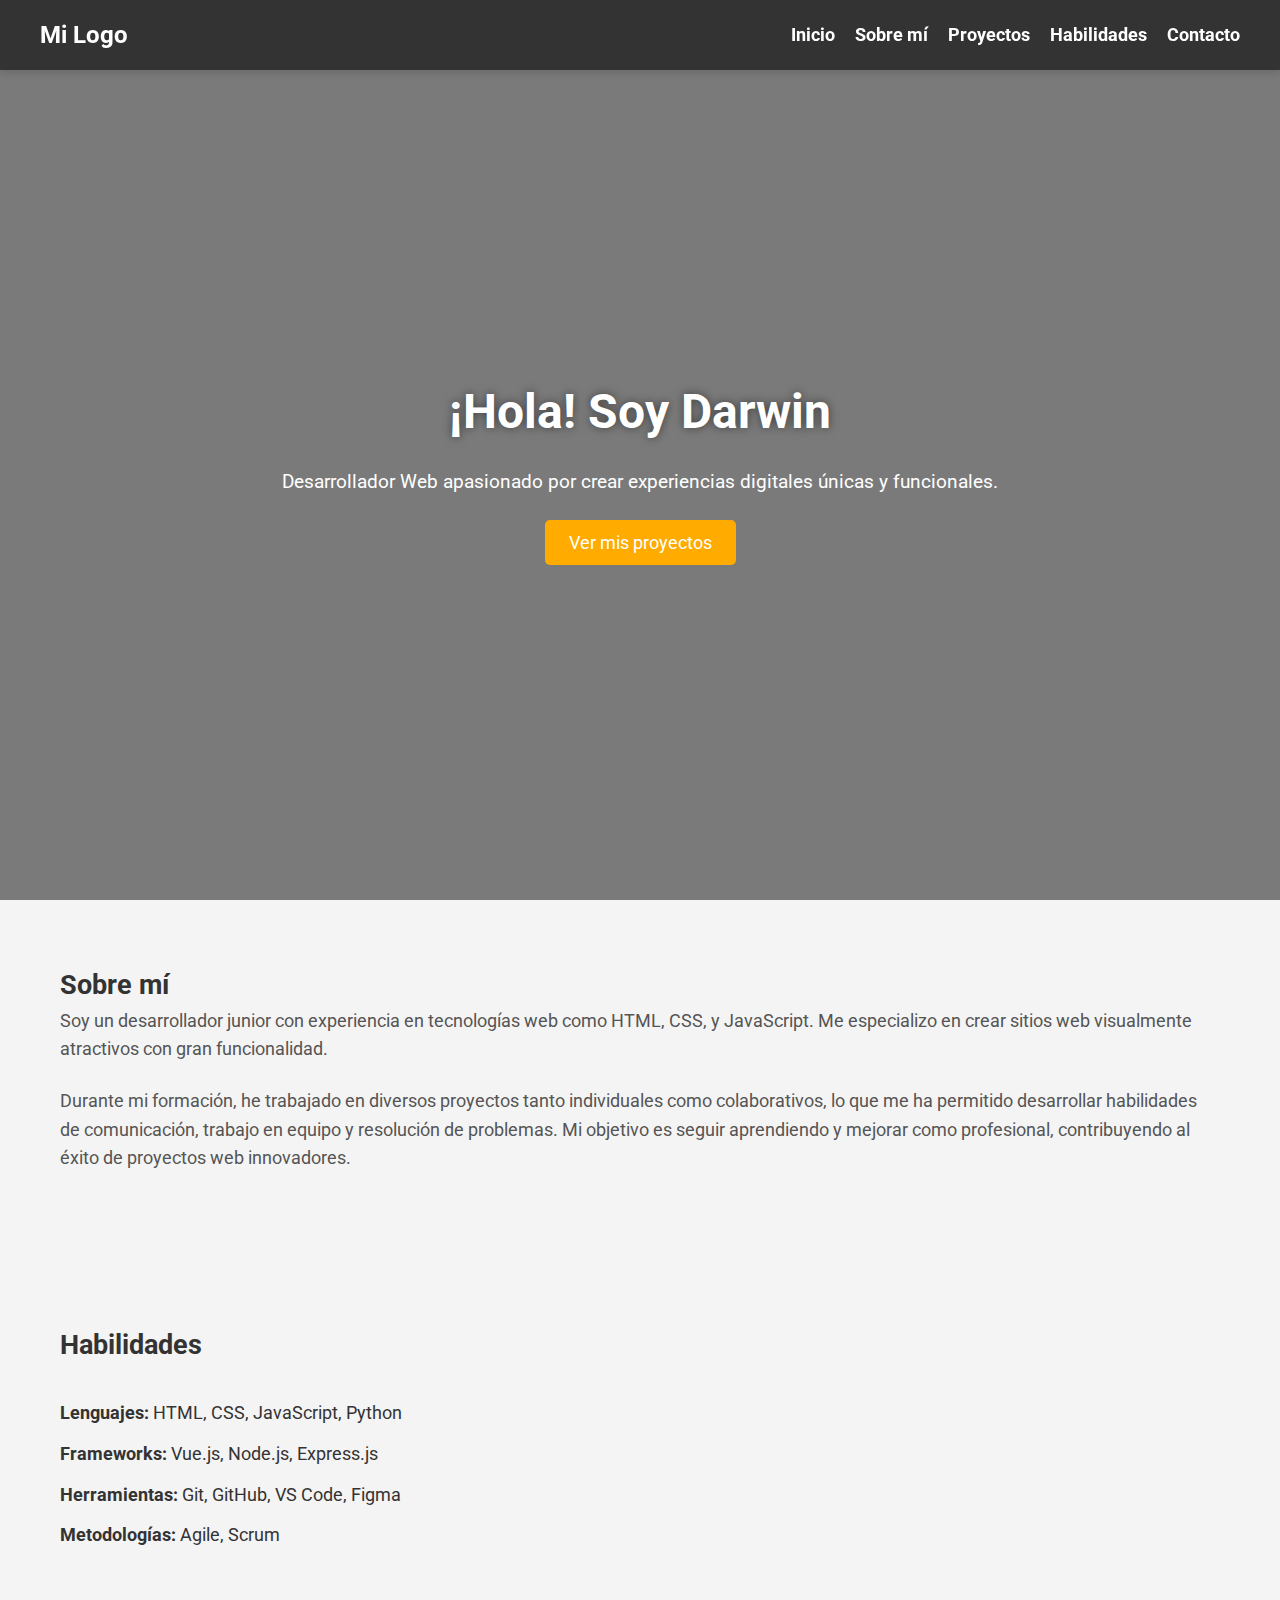
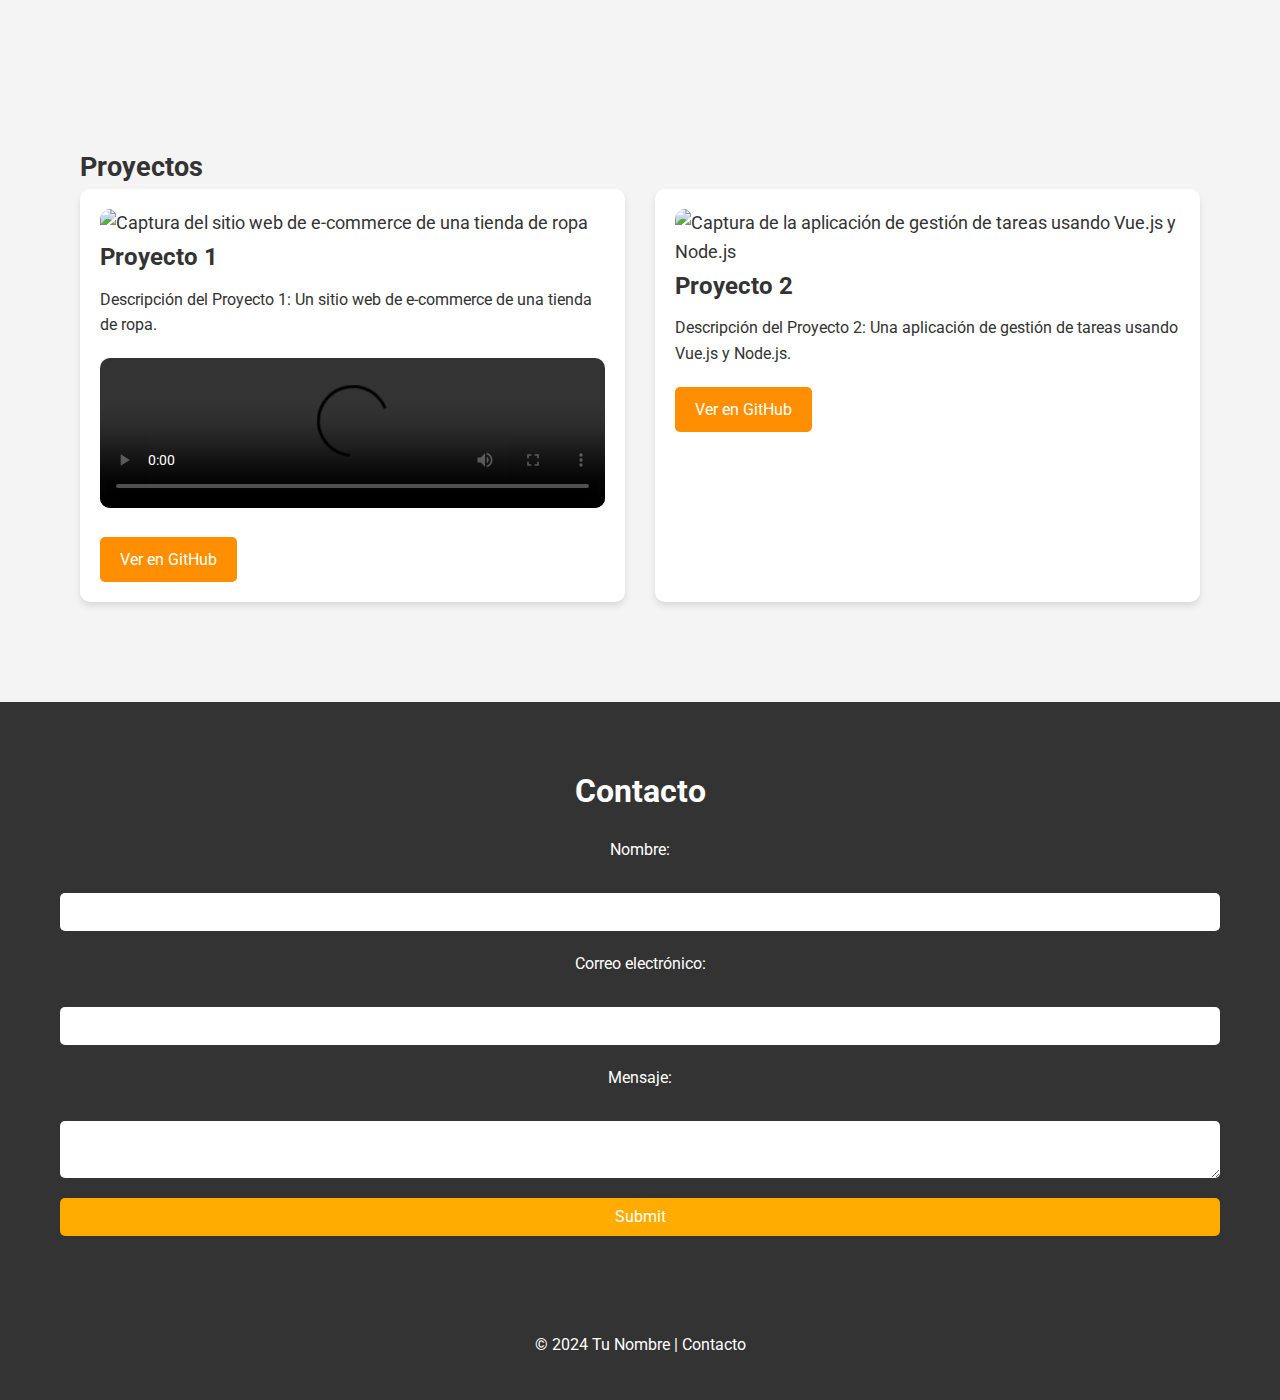
==== commit a7fbcee5: "Primera mejora" ====
--- a/index.html
+++ b/index.html
@@ -61,7 +61,7 @@
                 <h2>Proyectos</h2>
                 <div class="project-grid">
                     <!-- Proyecto 1 -->
-                    <div class="project-card animate-on-scroll">
+                    <div class="project-card show animate-on-scroll">
                         <img src="img/proyecto1-imagen.webp" alt="Captura del sitio web de e-commerce de una tienda de ropa" loading="lazy">
                         <h2>Proyecto 1</h2>
                         <p>Descripción del Proyecto 1: Un sitio web de e-commerce de una tienda de ropa.</p>
@@ -73,7 +73,7 @@
                     </div>
     
                     <!-- Proyecto 2 -->
-                    <div class="project-card animate-on-scroll">
+                    <div class="project-card show animate-on-scroll">
                         <img src="img/proyecto2-imagen.jpg" alt="Captura de la aplicación de gestión de tareas usando Vue.js y Node.js" loading="lazy">
                         <h2>Proyecto 2</h2>
                         <p>Descripción del Proyecto 2: Una aplicación de gestión de tareas usando Vue.js y Node.js.</p>
@@ -85,7 +85,7 @@
         <section class="contact" id="contact">
             <div class="container">
                 <h2>Contacto</h2>
-                <form id="contactForm">
+                <form action="http://localhost:3000/formulario" method="post" id="contactForm">
                     <label for="name">Nombre:</label>
                     <input type="text" id="name" name="name" required>
 
@@ -95,14 +95,14 @@
                     <label for="message">Mensaje:</label>
                     <textarea id="message" name="message" required></textarea>
 
-                    <button type="submit" class="btn">Enviar</button>
+                    <input type="submit" class="btn" placeholder="Enviar" name="enviar" id="">
                 </form>
             </div>
         </section>
     </main>
 
     <footer>
-        <p>© 2024 Tu Nombre | <a href="mailto:correo@ejemplo.com">Contacto</a></p>
+        <p>© 2024 Tu Nombre | <a href="mailto:darw.mun@gmail.com">Contacto</a></p>
     </footer>
 
     <script src="js/script.js"></script>
--- a/css/style.css
+++ b/css/style.css
@@ -7,10 +7,12 @@
 
 body {
     font-family: 'Roboto', sans-serif;
+    font-size: 18px;
+    line-height: 1.6;
     color: #333;
     background-color: #f4f4f4;
-    line-height: 1.6;
-}
+}
+
 
 /* Header */
 header {
@@ -70,7 +72,7 @@
 
 /* Hero */
 .hero {
-    background-image: url('../img/hero-bg.jpg');
+    background: linear-gradient(rgba(0, 0, 0, 0.5), rgba(0, 0, 0, 0.5)), url('../img/hero-bg.jpg');
     background-size: cover;
     background-position: center;
     height: 100vh;
@@ -82,22 +84,14 @@
     position: relative;
 }
 
-.hero::before {
-    content: '';
-    position: absolute;
-    top: 0;
-    left: 0;
-    right: 0;
-    bottom: 0;
-    background: rgba(0, 0, 0, 0.5);
-}
-
 .hero-content {
     z-index: 1;
 }
 
 .hero h1 {
     font-size: 3rem;
+    color: #fff;
+    text-shadow: 0 0 10px rgba(0, 0, 0, 0.5);
     margin-bottom: 1rem;
 }
 
@@ -178,7 +172,6 @@
     transition: transform 0.3s ease, box-shadow 0.3s ease;
     transform: translateY(30px);
     opacity: 0;
-    transition: transform 0.3s ease, opacity 0.3s ease;
 }
 
 .project-card.show {
@@ -187,20 +180,30 @@
 }
 
 .project-card img {
-    max-width: 100%;
-    border-radius: 10px;
+    width: 100%;
+    height: 150px;
+    object-fit: cover;
+    border-radius: 10px 10px 0 0;
+}
+
+.project-card h2 {
+    font-size: 1.5rem;
+    margin-bottom: 10px;
+}
+
+.project-card p {
+    font-size: 1rem;
     margin-bottom: 20px;
 }
 
-.project-card h2 {
-    font-size: 1.8rem;
+.project-card a {
+    text-decoration: none;
     color: #333;
-    margin-bottom: 10px;
-}
-
-.project-card p {
-    font-size: 1rem;
-    margin-bottom: 20px;
+    transition: color 0.3s ease;
+}
+
+.project-card a:hover {
+    color: #ffab00;
 }
 
 .project-card video {
@@ -229,12 +232,74 @@
     transform: scale(1.05);
 }
 
+/* Contact Section */
+.contact {
+    background-color: #333;
+    color: #fff;
+    padding: 4rem 0;
+}
+
+.contact h2 {
+    text-align: center;
+    font-size: 2rem;
+    margin-bottom: 20px;
+}
+
+.contact form {
+    display: flex;
+    flex-direction: column;
+    align-items: center;
+    gap: 20px;
+}
+
+.contact label {
+    font-size: 1rem;
+    margin-bottom: 10px;
+}
+
+.contact input, .contact textarea {
+    padding: 10px;
+    border: none;
+    border-radius: 5px;
+    width: 100%;
+    font-size: 1rem;
+}
+
+.contact button[type="submit"] {
+    background-color: #ffab00;
+    color: #fff;
+    border: none;
+    padding: 10px 20px;
+    font-size: 1rem;
+    cursor: pointer;
+    transition: background-color 0.3s ease;
+}
+
+.contact button[type="submit"]:hover {
+    background-color: #ff8f00;
+}
+
 /* Footer */
 footer {
     background-color: #333;
     color: #fff;
+    padding: 2rem 0;
     text-align: center;
-    padding: 1rem;
+}
+
+footer p {
+    font-size: 1rem;
+    margin-bottom: 10px;
+}
+
+footer a {
+    text-decoration: none;
+    color: #fff;
+    transition: color 0.3s ease;
+}
+
+footer a:hover {
+    color: #ffab00;
 }
 
 @media (max-width: 768px) {
@@ -275,3 +340,4 @@
     }
 }
 
+
